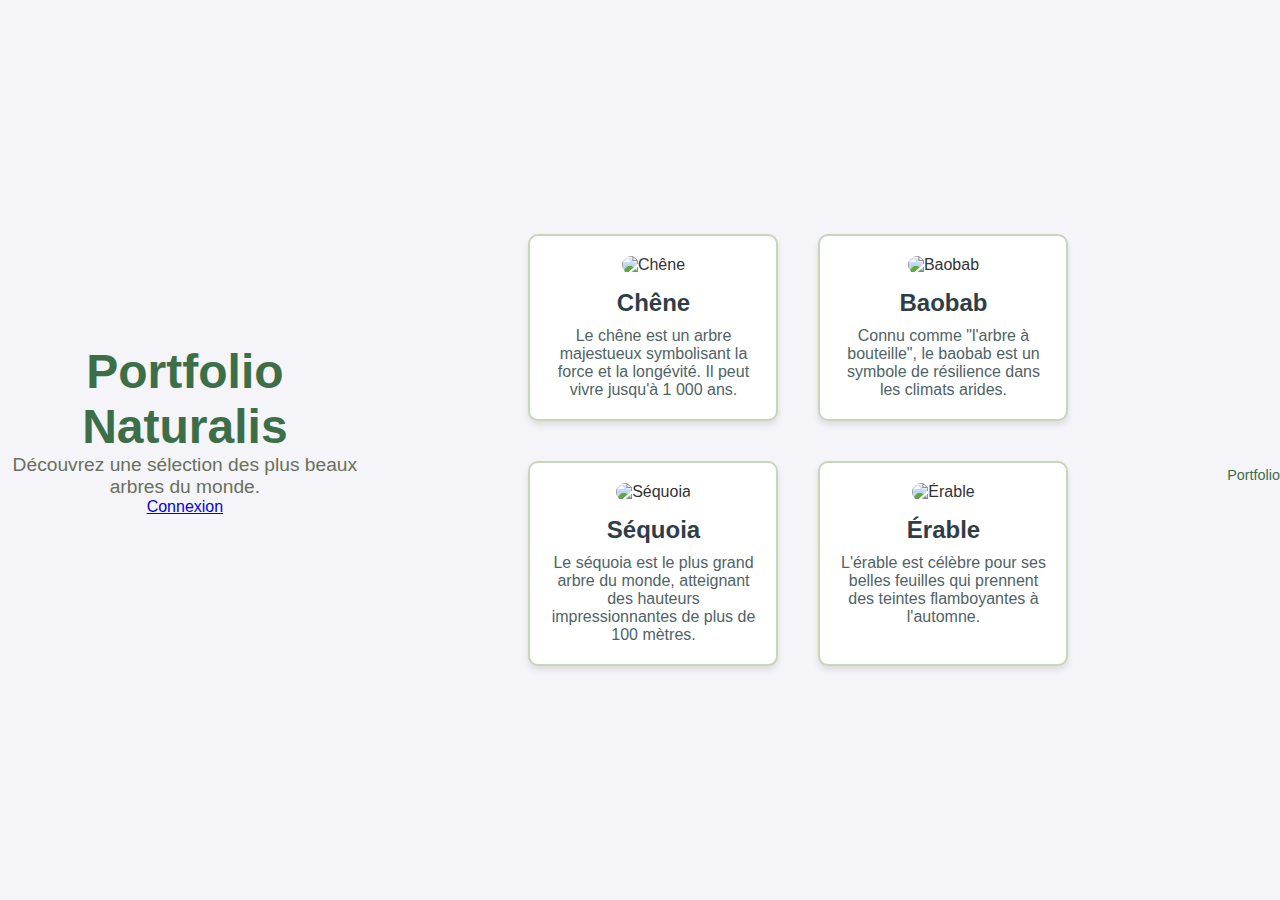
==== templates/index.html @ 7e95d8ee "login index" ====
<!DOCTYPE html>
<html lang="fr">
<head>
    <meta charset="UTF-8">
    <meta name="viewport" content="width=device-width, initial-scale=1.0">
    <title>Portfolio d'Arbres</title>
    <link rel="stylesheet" href="../static/styles.css">
    <style>
        .login-section {
            display: none; 
            margin-top: 20px;
            padding: 15px;
            border: 1px solid #ccc;
            border-radius: 5px;
            background-color: #f9f9f9;
        }
    </style>
</head>
<body>
    <header>
        <h1>Portfolio Naturalis</h1>
        <p>Découvrez une sélection des plus beaux arbres du monde.</p>
        <nav>
            <a href="#" id="loginLink">Connexion</a>
        </nav>
    </header>

    <section class="gallery">
        <div class="tree-card">
            <img src="chene.jpg" alt="Chêne">
            <h2>Chêne</h2>
            <p>Le chêne est un arbre majestueux symbolisant la force et la longévité. Il peut vivre jusqu'à 1 000 ans.</p>
        </div>
        <div class="tree-card">
            <img src="baobab.jpg" alt="Baobab">
            <h2>Baobab</h2>
            <p>Connu comme "l'arbre à bouteille", le baobab est un symbole de résilience dans les climats arides.</p>
        </div>
        <div class="tree-card">
            <img src="sequoia.jpg" alt="Séquoia">
            <h2>Séquoia</h2>
            <p>Le séquoia est le plus grand arbre du monde, atteignant des hauteurs impressionnantes de plus de 100 mètres.</p>
        </div>
        <div class="tree-card">
            <img src="erable.jpg" alt="Érable">
            <h2>Érable</h2>
            <p>L'érable est célèbre pour ses belles feuilles qui prennent des teintes flamboyantes à l'automne.</p>
        </div>
    </section>

    <section id="login" class="login-section">
        <h2>Connexion</h2>
        <form id="loginForm">
            <div>
                <label for="username">Nom d'utilisateur :</label>
                <input type="text" id="username" name="username" required>
            </div>
            <div>
                <label for="password">Mot de passe :</label>
                <input type="password" id="password" name="password" required>
            </div>
            <div>
                <button type="submit">Se connecter</button>
            </div>
        </form>
        <p id="loginMessage"></p>
    </section>

    <footer>
        <p>Portfolio </p>
    </footer>

    <script>
        
        document.getElementById('loginLink').addEventListener('click', function(event) {
            event.preventDefault(); 
            const loginSection = document.querySelector('.login-section');
            loginSection.style.display = (loginSection.style.display === 'none' || loginSection.style.display === '') ? 'block' : 'none';
        });

    
        document.getElementById('loginForm').addEventListener('submit', function(event) {
            event.preventDefault(); 
            const username = document.getElementById('username').value;
            const password = document.getElementById('password').value;

            
            if (username === "utilisateur" && password === "motdepasse") {
                document.getElementById('loginMessage').textContent = 'Connexion réussie !';
                document.getElementById('loginMessage').style.color = 'green';
            } else {
                document.getElementById('loginMessage').textContent = 'Nom d\'utilisateur ou mot de passe incorrect.';
                document.getElementById('loginMessage').style.color = 'red';
            }
        });
    </script>
</body>
</html>
---- static/styles.css ----
* {
    margin: 0;
    padding: 0;
    box-sizing: border-box;
}

body {
    font-family: 'Arial', sans-serif;
    background-color: #f4f4f9; /* Couleur de fond pour la page */
    color: #333;
    display: flex;
    justify-content: center;
    align-items: center;
    height: 100vh; /* Prend toute la hauteur de la fenêtre */
}

header {
    text-align: center;
    margin-bottom: 40px;
}

header h1 {
    font-size: 3rem;
    color: #3c6e47;
}

header p {
    font-size: 1.2rem;
    color: #6b705c;
}

.gallery {
    display: flex;
    flex-wrap: wrap;
    justify-content: center;
}

.tree-card {
    background-color: #fff;
    border: 2px solid #c8d5b9;
    border-radius: 10px;
    margin: 20px;
    padding: 20px;
    width: 250px;
    box-shadow: 0 4px 6px rgba(0, 0, 0, 0.1);
    text-align: center;
    transition: transform 0.3s ease-in-out;
}

.tree-card:hover {
    transform: translateY(-10px);
}

.tree-card img {
    max-width: 100%;
    height: auto;
    border-radius: 10px;
}

.tree-card h2 {
    font-size: 1.5rem;
    color: #2f3e46;
    margin: 15px 0 10px;
}

.tree-card p {
    font-size: 1rem;
    color: #4f6367;
}

footer {
    text-align: center;
    margin-top: 50px;
    color: #3c6e47;
    font-size: 0.9rem;
}

.login-card {
    background: white;
    padding: 20px;
    border-radius: 8px;
    box-shadow: 0 0 10px rgba(0, 0, 0, 0.1); /* Ombre autour de la carte */
    width: 300px; /* Largeur de la carte */
}

label {
    display: block;
    margin-bottom: 5px;
}

input[type="text"],
input[type="password"] {
    width: 100%;
    padding: 10px;
    margin-bottom: 15px; /* Espace entre les champs */
    border: 1px solid #ccc; /* Bordure des champs */
    border-radius: 4px;
}

input[type="submit"] {
    width: 100%;
    padding: 10px;
    background-color: #007bff; /* Couleur de fond du bouton */
    color: white; /* Couleur du texte du bouton */
    border: none;
    border-radius: 4px;
    cursor: pointer; /* Curseur qui change sur le bouton */
}

input[type="submit"]:hover {
    background-color: #0056b3; /* Couleur au survol du bouton */
}
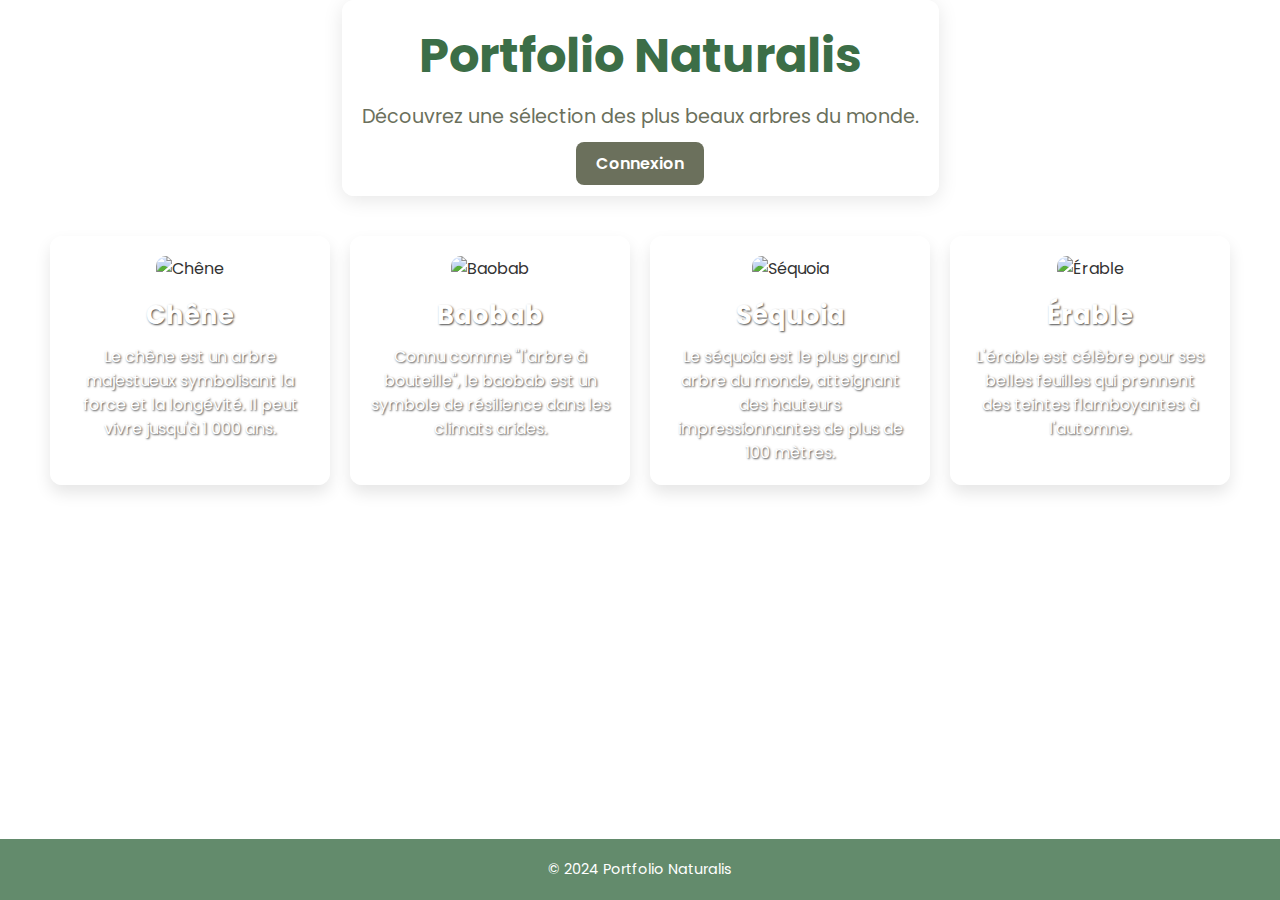
==== commit 92311f50: "index bogosse" ====
--- a/templates/index.html
+++ b/templates/index.html
@@ -5,48 +5,71 @@
     <meta name="viewport" content="width=device-width, initial-scale=1.0">
     <title>Portfolio d'Arbres</title>
     <link rel="stylesheet" href="../static/styles.css">
+    <link href="https://fonts.googleapis.com/css2?family=Poppins:wght@300;400;600&display=swap" rel="stylesheet">
     <style>
         .login-section {
-            display: none; 
+            display: none;
             margin-top: 20px;
-            padding: 15px;
-            border: 1px solid #ccc;
-            border-radius: 5px;
-            background-color: #f9f9f9;
+            padding: 20px;
+            border-radius: 8px;
+            background-color: rgba(249, 249, 249, 0.9);
+            box-shadow: 0 8px 16px rgba(0, 0, 0, 0.1);
+        }
+        .login-section h2 {
+            font-size: 1.5rem;
+            color: #3c6e47;
+            margin-bottom: 15px;
+        }
+        .login-section button {
+            padding: 10px;
+            background-color: #6b705c;
+            color: white;
+            border: none;
+            border-radius: 4px;
+            cursor: pointer;
+            width: 100%;
+            transition: background-color 0.3s ease;
+        }
+        .login-section button:hover {
+            background-color: #3c6e47;
         }
     </style>
 </head>
 <body>
     <header>
-        <h1>Portfolio Naturalis</h1>
-        <p>Découvrez une sélection des plus beaux arbres du monde.</p>
-        <nav>
-            <a href="#" id="loginLink">Connexion</a>
-        </nav>
+        <div class="container">
+            <h1>Portfolio Naturalis</h1>
+            <p>Découvrez une sélection des plus beaux arbres du monde.</p>
+            <nav>
+                <a href="#" id="loginLink" class="btn">Connexion</a>
+            </nav>
+        </div>
     </header>
 
-    <section class="gallery">
-        <div class="tree-card">
-            <img src="chene.jpg" alt="Chêne">
-            <h2>Chêne</h2>
-            <p>Le chêne est un arbre majestueux symbolisant la force et la longévité. Il peut vivre jusqu'à 1 000 ans.</p>
-        </div>
-        <div class="tree-card">
-            <img src="baobab.jpg" alt="Baobab">
-            <h2>Baobab</h2>
-            <p>Connu comme "l'arbre à bouteille", le baobab est un symbole de résilience dans les climats arides.</p>
-        </div>
-        <div class="tree-card">
-            <img src="sequoia.jpg" alt="Séquoia">
-            <h2>Séquoia</h2>
-            <p>Le séquoia est le plus grand arbre du monde, atteignant des hauteurs impressionnantes de plus de 100 mètres.</p>
-        </div>
-        <div class="tree-card">
-            <img src="erable.jpg" alt="Érable">
-            <h2>Érable</h2>
-            <p>L'érable est célèbre pour ses belles feuilles qui prennent des teintes flamboyantes à l'automne.</p>
-        </div>
-    </section>
+    <main>
+        <section class="gallery">
+            <div class="tree-card">
+                <img src="chene.jpg" alt="Chêne">
+                <h2>Chêne</h2>
+                <p>Le chêne est un arbre majestueux symbolisant la force et la longévité. Il peut vivre jusqu'à 1 000 ans.</p>
+            </div>
+            <div class="tree-card">
+                <img src="baobab.jpg" alt="Baobab">
+                <h2>Baobab</h2>
+                <p>Connu comme "l'arbre à bouteille", le baobab est un symbole de résilience dans les climats arides.</p>
+            </div>
+            <div class="tree-card">
+                <img src="sequoia.jpg" alt="Séquoia">
+                <h2>Séquoia</h2>
+                <p>Le séquoia est le plus grand arbre du monde, atteignant des hauteurs impressionnantes de plus de 100 mètres.</p>
+            </div>
+            <div class="tree-card">
+                <img src="erable.jpg" alt="Érable">
+                <h2>Érable</h2>
+                <p>L'érable est célèbre pour ses belles feuilles qui prennent des teintes flamboyantes à l'automne.</p>
+            </div>
+        </section>
+    </main>
 
     <section id="login" class="login-section">
         <h2>Connexion</h2>
@@ -67,24 +90,21 @@
     </section>
 
     <footer>
-        <p>Portfolio </p>
+        <p>&copy; 2024 Portfolio Naturalis</p>
     </footer>
 
     <script>
-        
         document.getElementById('loginLink').addEventListener('click', function(event) {
-            event.preventDefault(); 
+            event.preventDefault();
             const loginSection = document.querySelector('.login-section');
             loginSection.style.display = (loginSection.style.display === 'none' || loginSection.style.display === '') ? 'block' : 'none';
         });
 
-    
         document.getElementById('loginForm').addEventListener('submit', function(event) {
-            event.preventDefault(); 
+            event.preventDefault();
             const username = document.getElementById('username').value;
             const password = document.getElementById('password').value;
 
-            
             if (username === "utilisateur" && password === "motdepasse") {
                 document.getElementById('loginMessage').textContent = 'Connexion réussie !';
                 document.getElementById('loginMessage').style.color = 'green';
--- a/static/styles.css
+++ b/static/styles.css
@@ -1,3 +1,7 @@
+/* Import de Google Font */
+@import url('https://fonts.googleapis.com/css2?family=Poppins:wght@300;400;600&display=swap');
+
+/* Réinitialisation des marges et des paddings */
 * {
     margin: 0;
     padding: 0;
@@ -5,108 +9,133 @@
 }
 
 body {
-    font-family: 'Arial', sans-serif;
-    background-color: #f4f4f9; /* Couleur de fond pour la page */
+    font-family: 'Poppins', sans-serif;
+    background-image: url('https://images.unsplash.com/photo-1511497584788-876760111969?fm=jpg&q=60&w=3000&ixlib=rb-4.0.3&ixid=M3wxMjA3fDB8MHxleHBsb3JlLWZlZWR8MTN8fHxlbnwwfHx8fHw%3D'); /* Lien vers une image de fond */
+    background-size: cover; /* Couvre tout l'arrière-plan */
+    background-position: center; /* Centre l'image */
+    background-repeat: no-repeat; /* Évite la répétition de l'image */
+    background-attachment: fixed; /* Effet de parallaxe */
     color: #333;
     display: flex;
-    justify-content: center;
+    flex-direction: column;
     align-items: center;
-    height: 100vh; /* Prend toute la hauteur de la fenêtre */
+    min-height: 100vh;
 }
 
-header {
+/* Style du container principal */
+.container {
     text-align: center;
     margin-bottom: 40px;
+    padding: 20px;
+    background-color: rgba(255, 255, 255, 0.8); /* Fond blanc légèrement transparent */
+    border-radius: 12px;
+    box-shadow: 0 4px 20px rgba(0, 0, 0, 0.1);
 }
 
+/* Styles du header */
 header h1 {
     font-size: 3rem;
     color: #3c6e47;
+    margin-bottom: 10px;
 }
 
 header p {
     font-size: 1.2rem;
     color: #6b705c;
+    margin-bottom: 20px;
 }
 
+/* Style pour le bouton de connexion */
+nav .btn {
+    background-color: #6b705c;
+    color: white;
+    padding: 10px 20px;
+    border-radius: 8px;
+    text-decoration: none;
+    font-weight: 600;
+    transition: background-color 0.3s ease;
+}
+
+nav .btn:hover {
+    background-color: #3c6e47;
+}
+
+/* Style pour la galerie des arbres */
 .gallery {
     display: flex;
     flex-wrap: wrap;
     justify-content: center;
+    gap: 20px;
+    padding-bottom: 40px;
 }
 
+/* Styles des cartes d'arbres */
 .tree-card {
-    background-color: #fff;
-    border: 2px solid #c8d5b9;
-    border-radius: 10px;
-    margin: 20px;
+    background-color: rgba(255, 255, 255, 0.8); /* Fond blanc légèrement transparent */
+    border-radius: 12px;
     padding: 20px;
-    width: 250px;
-    box-shadow: 0 4px 6px rgba(0, 0, 0, 0.1);
+    width: 280px;
+    box-shadow: 0 8px 16px rgba(0, 0, 0, 0.1);
+    transition: transform 0.3s ease, box-shadow 0.3s ease;
     text-align: center;
-    transition: transform 0.3s ease-in-out;
+    background-size: cover; /* Couvre tout l'arrière-plan */
+    background-position: center; /* Centre l'image */
+}
+
+/* Images de fond pour chaque carte */
+.tree-card:nth-child(1) {
+    background-image: url('https://c8.alamy.com/compfr/f5a2ea/les-feuilles-d-automne-arriere-plan-feuilles-de-chene-et-de-glands-f5a2ea.jpg'); /*chene*/
+}
+
+.tree-card:nth-child(2) {
+    background-image: url('https://media.istockphoto.com/id/1089798626/fr/photo/adansonia-digitata-ou-baobab-feuilles-darbre-vert.jpg?s=612x612&w=0&k=20&c=flCzY2GCA_ldwOrEKlNcIcgVA-MxH6y-kRp_ICervzk='); /* le baobab */
+}
+
+.tree-card:nth-child(3) {
+    background-image: url('https://images.squarespace-cdn.com/content/v1/5d27d0c88dbb32000183e6d8/1678852568316-VRL6VNNOW83XOV2FMV1W/Giant+Sequoia+4+-+Square.png?format=1500w'); /* le séquoia */
+}
+
+.tree-card:nth-child(4) {
+    background-image: url('https://www.publicdomainpictures.net/pictures/30000/nahled/maple-leaves-background.jpg'); /*  l'érable */
 }
 
 .tree-card:hover {
     transform: translateY(-10px);
+    box-shadow: 0 16px 24px rgba(0, 0, 0, 0.2);
 }
 
 .tree-card img {
-    max-width: 100%;
+    width: 100%;
     height: auto;
     border-radius: 10px;
+    margin-bottom: 15px;
 }
 
 .tree-card h2 {
-    font-size: 1.5rem;
-    color: #2f3e46;
-    margin: 15px 0 10px;
+    font-size: 1.6rem;
+    color: #fff; /* Texte en blanc */
+    margin-bottom: 10px;
+    text-shadow: 1px 1px 2px rgba(0, 0, 0, 0.7); /* Ombre pour le texte */
 }
 
 .tree-card p {
     font-size: 1rem;
-    color: #4f6367;
+    color: #fff; /* Texte en blanc */
+    line-height: 1.5;
+    text-shadow: 1px 1px 2px rgba(0, 0, 0, 0.7); /* Ombre pour le texte */
 }
 
+/* Style du footer */
 footer {
+    background-color: rgba(60, 110, 71, 0.8);
+    color: white;
+    padding: 20px 0;
     text-align: center;
-    margin-top: 50px;
-    color: #3c6e47;
+    width: 100%;
+    margin-top: auto;
+}
+
+footer p {
+    margin: 0;
     font-size: 0.9rem;
 }
-
-.login-card {
-    background: white;
-    padding: 20px;
-    border-radius: 8px;
-    box-shadow: 0 0 10px rgba(0, 0, 0, 0.1); /* Ombre autour de la carte */
-    width: 300px; /* Largeur de la carte */
-}
-
-label {
-    display: block;
-    margin-bottom: 5px;
-}
-
-input[type="text"],
-input[type="password"] {
-    width: 100%;
-    padding: 10px;
-    margin-bottom: 15px; /* Espace entre les champs */
-    border: 1px solid #ccc; /* Bordure des champs */
-    border-radius: 4px;
-}
-
-input[type="submit"] {
-    width: 100%;
-    padding: 10px;
-    background-color: #007bff; /* Couleur de fond du bouton */
-    color: white; /* Couleur du texte du bouton */
-    border: none;
-    border-radius: 4px;
-    cursor: pointer; /* Curseur qui change sur le bouton */
-}
-
-input[type="submit"]:hover {
-    background-color: #0056b3; /* Couleur au survol du bouton */
-}
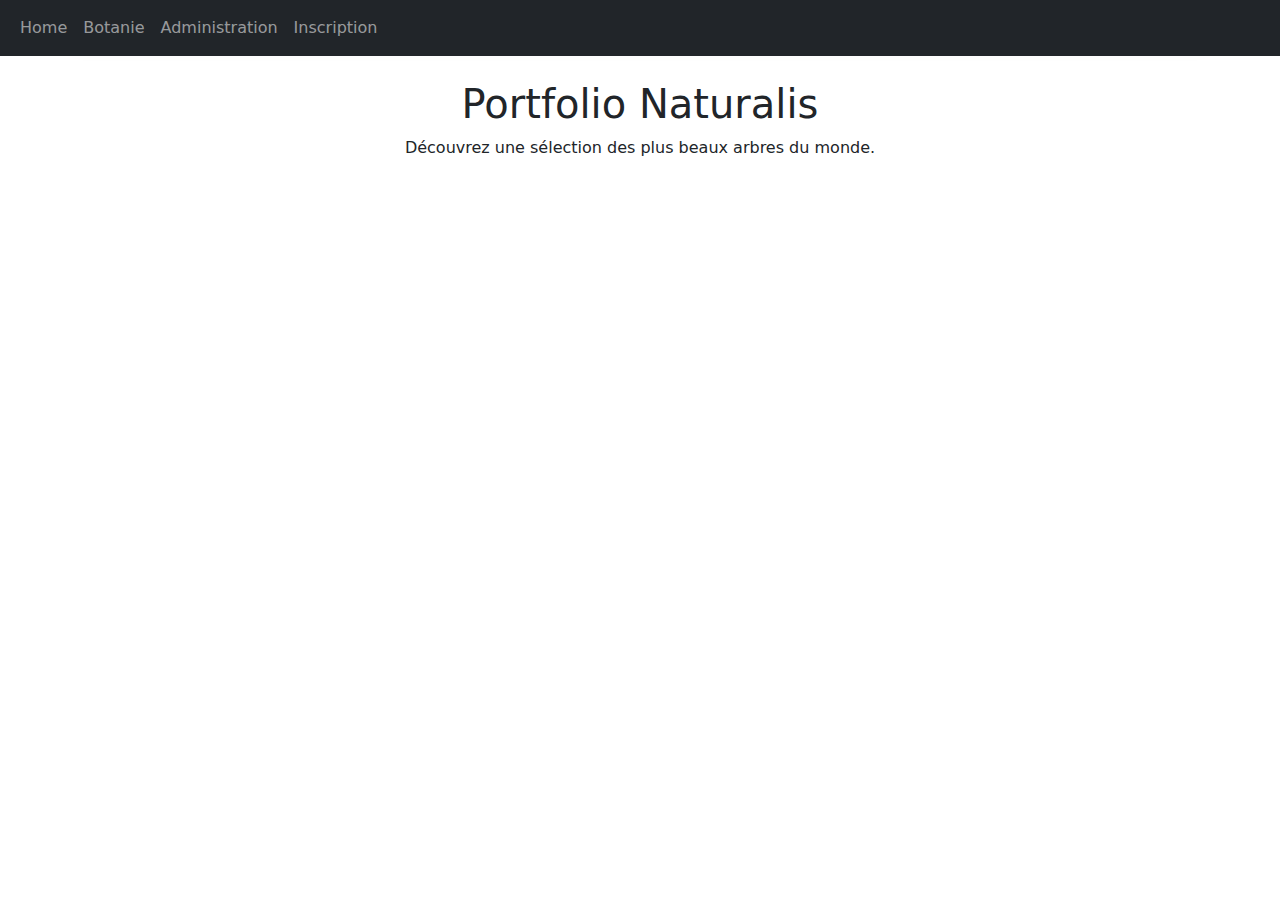
==== commit d47c07cb: "navbar et botanie ect" ====
--- a/templates/index.html
+++ b/templates/index.html
@@ -6,6 +6,8 @@
     <title>Portfolio d'Arbres</title>
     <link rel="stylesheet" href="../static/styles.css">
     <link href="https://fonts.googleapis.com/css2?family=Poppins:wght@300;400;600&display=swap" rel="stylesheet">
+    <link href="https://cdn.jsdelivr.net/npm/bootstrap@5.3.3/dist/css/bootstrap.min.css" rel="stylesheet">
+    <script src="https://cdn.jsdelivr.net/npm/bootstrap@5.3.3/dist/js/bootstrap.bundle.min.js"></script>
     <style>
         .login-section {
             display: none;
@@ -36,83 +38,34 @@
     </style>
 </head>
 <body>
-    <header>
-        <div class="container">
+    <nav class="navbar navbar-expand-sm bg-dark navbar-dark fixed-top">
+
+            <div class="container-fluid">
+              <!-- Links -->
+              <ul class="navbar-nav">
+                <li class="nav-item">
+                    <a class="nav-link" href="/"> Home</a>
+                  </li>
+                <li class="nav-item">
+                  <a class="nav-link" href="/arbre"> Botanie</a>
+                </li>
+                <li class="nav-item">
+                  <a class="nav-link" href="/add-tree"> Administration</a>
+                </li>
+                <li class="nav-item">
+                  <a class="nav-link" href="/register">Inscription</a>
+                </li>
+                
+              </ul>
+            </div>
+          
+        </nav>
+        <div class="container"></div>
             <h1>Portfolio Naturalis</h1>
             <p>Découvrez une sélection des plus beaux arbres du monde.</p>
-            <nav>
-                <a href="#" id="loginLink" class="btn">Connexion</a>
-            </nav>
         </div>
-    </header>
-
-    <main>
-        <section class="gallery">
-            <div class="tree-card">
-                <img src="chene.jpg" alt="Chêne">
-                <h2>Chêne</h2>
-                <p>Le chêne est un arbre majestueux symbolisant la force et la longévité. Il peut vivre jusqu'à 1 000 ans.</p>
-            </div>
-            <div class="tree-card">
-                <img src="baobab.jpg" alt="Baobab">
-                <h2>Baobab</h2>
-                <p>Connu comme "l'arbre à bouteille", le baobab est un symbole de résilience dans les climats arides.</p>
-            </div>
-            <div class="tree-card">
-                <img src="sequoia.jpg" alt="Séquoia">
-                <h2>Séquoia</h2>
-                <p>Le séquoia est le plus grand arbre du monde, atteignant des hauteurs impressionnantes de plus de 100 mètres.</p>
-            </div>
-            <div class="tree-card">
-                <img src="erable.jpg" alt="Érable">
-                <h2>Érable</h2>
-                <p>L'érable est célèbre pour ses belles feuilles qui prennent des teintes flamboyantes à l'automne.</p>
-            </div>
-        </section>
-    </main>
-
-    <section id="login" class="login-section">
-        <h2>Connexion</h2>
-        <form id="loginForm">
-            <div>
-                <label for="username">Nom d'utilisateur :</label>
-                <input type="text" id="username" name="username" required>
-            </div>
-            <div>
-                <label for="password">Mot de passe :</label>
-                <input type="password" id="password" name="password" required>
-            </div>
-            <div>
-                <button type="submit">Se connecter</button>
-            </div>
-        </form>
-        <p id="loginMessage"></p>
-    </section>
-
-    <footer>
+    <!-- <footer>
         <p>&copy; 2024 Portfolio Naturalis</p>
-    </footer>
-
-    <script>
-        document.getElementById('loginLink').addEventListener('click', function(event) {
-            event.preventDefault();
-            const loginSection = document.querySelector('.login-section');
-            loginSection.style.display = (loginSection.style.display === 'none' || loginSection.style.display === '') ? 'block' : 'none';
-        });
-
-        document.getElementById('loginForm').addEventListener('submit', function(event) {
-            event.preventDefault();
-            const username = document.getElementById('username').value;
-            const password = document.getElementById('password').value;
-
-            if (username === "utilisateur" && password === "motdepasse") {
-                document.getElementById('loginMessage').textContent = 'Connexion réussie !';
-                document.getElementById('loginMessage').style.color = 'green';
-            } else {
-                document.getElementById('loginMessage').textContent = 'Nom d\'utilisateur ou mot de passe incorrect.';
-                document.getElementById('loginMessage').style.color = 'red';
-            }
-        });
-    </script>
+    </footer> -->
 </body>
 </html>
--- a/static/styles.css
+++ b/static/styles.css
@@ -82,23 +82,6 @@
     background-position: center; /* Centre l'image */
 }
 
-/* Images de fond pour chaque carte */
-.tree-card:nth-child(1) {
-    background-image: url('https://c8.alamy.com/compfr/f5a2ea/les-feuilles-d-automne-arriere-plan-feuilles-de-chene-et-de-glands-f5a2ea.jpg'); /*chene*/
-}
-
-.tree-card:nth-child(2) {
-    background-image: url('https://media.istockphoto.com/id/1089798626/fr/photo/adansonia-digitata-ou-baobab-feuilles-darbre-vert.jpg?s=612x612&w=0&k=20&c=flCzY2GCA_ldwOrEKlNcIcgVA-MxH6y-kRp_ICervzk='); /* le baobab */
-}
-
-.tree-card:nth-child(3) {
-    background-image: url('https://images.squarespace-cdn.com/content/v1/5d27d0c88dbb32000183e6d8/1678852568316-VRL6VNNOW83XOV2FMV1W/Giant+Sequoia+4+-+Square.png?format=1500w'); /* le séquoia */
-}
-
-.tree-card:nth-child(4) {
-    background-image: url('https://www.publicdomainpictures.net/pictures/30000/nahled/maple-leaves-background.jpg'); /*  l'érable */
-}
-
 .tree-card:hover {
     transform: translateY(-10px);
     box-shadow: 0 16px 24px rgba(0, 0, 0, 0.2);
@@ -139,3 +122,4 @@
     margin: 0;
     font-size: 0.9rem;
 }
+
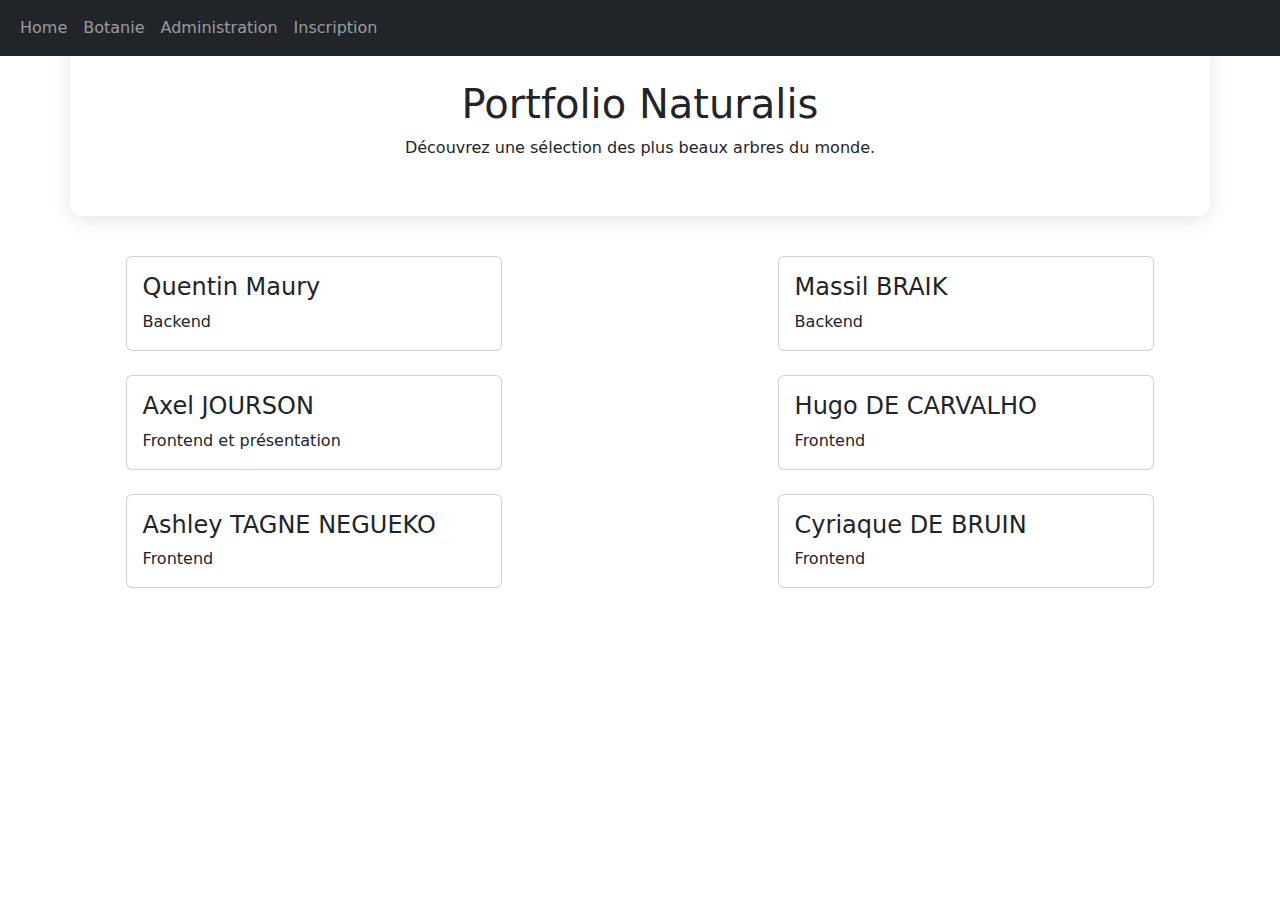
==== commit 0dcc937d: "changement index.html" ====
--- a/templates/index.html
+++ b/templates/index.html
@@ -60,10 +60,68 @@
             </div>
           
         </nav>
-        <div class="container"></div>
+        <section class="gallery"></section>
+        </section>
+        <div class="container">
             <h1>Portfolio Naturalis</h1>
             <p>Découvrez une sélection des plus beaux arbres du monde.</p>
         </div>
+        <div class="row">
+            <div class="col-md-6 mb-4">
+                <div class="card">
+                    <div class="card-body">
+                        <h4 class="card-title">Quentin Maury</h4>
+                        <p class="card-text">Backend</p>
+                    </div>
+                </div>
+            </div>
+
+            <div class="col-md-6 mb-4">
+                <div class="card">
+                    <div class="card-body">
+                        <h4 class="card-title">Massil BRAIK</h4>
+                        <p class="card-text">Backend</p>
+                    </div>
+                </div>
+            </div>
+
+            <div class="col-md-6 mb-4">
+                <div class="card">
+                    <div class="card-body">
+                        <h4 class="card-title">Axel JOURSON</h4>
+                        <p class="card-text">Frontend et présentation</p>
+                    </div>
+                </div>
+            </div>
+
+            <div class="col-md-6 mb-4">
+                <div class="card">
+                    <div class="card-body">
+                        <h4 class="card-title">Hugo DE CARVALHO</h4>
+                        <p class="card-text">Frontend</p>
+                    </div>
+                </div>
+            </div>
+
+            <div class="col-md-6 mb-4">
+                <div class="card">
+                    <div class="card-body">
+                        <h4 class="card-title">Ashley TAGNE NEGUEKO</h4>
+                        <p class="card-text">Frontend</p>
+                    </div>
+                </div>
+            </div>
+
+            <div class="col-md-6 mb-4">
+                <div class="card">
+                    <div class="card-body">
+                        <h4 class="card-title">Cyriaque DE BRUIN</h4>
+                        <p class="card-text">Frontend</p>
+                    </div>
+                </div>
+            </div>
+        </div>
+    </div>
     <!-- <footer>
         <p>&copy; 2024 Portfolio Naturalis</p>
     </footer> -->
--- a/static/styles.css
+++ b/static/styles.css
@@ -26,10 +26,15 @@
 .container {
     text-align: center;
     margin-bottom: 40px;
-    padding: 20px;
+    padding: 40px;
     background-color: rgba(255, 255, 255, 0.8); /* Fond blanc légèrement transparent */
     border-radius: 12px;
     box-shadow: 0 4px 20px rgba(0, 0, 0, 0.1);
+}
+
+.card {
+    max-width: 60%;
+    margin: 0 auto;
 }
 
 /* Styles du header */
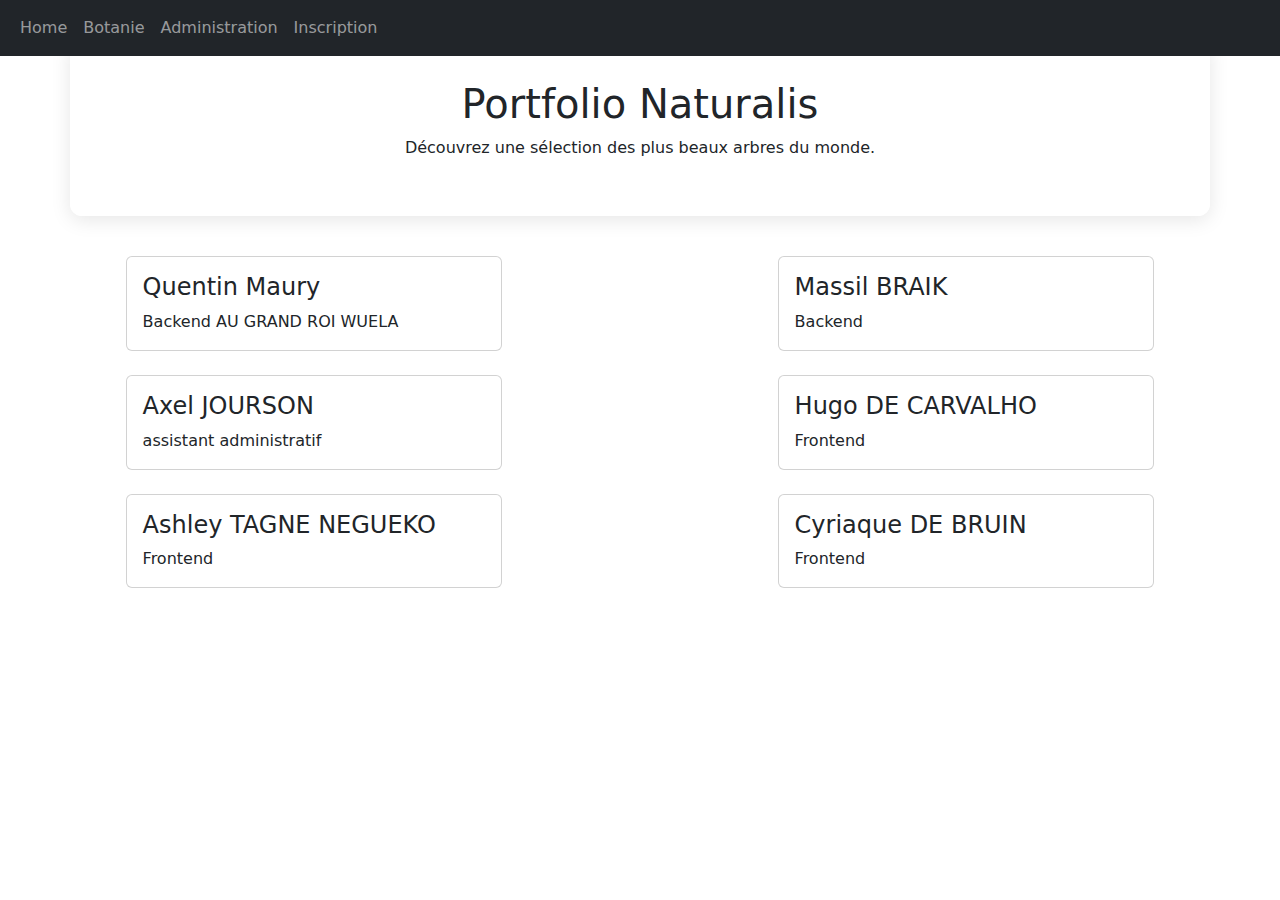
==== commit d1042ad5: "correction role index" ====
--- a/templates/index.html
+++ b/templates/index.html
@@ -71,7 +71,7 @@
                 <div class="card">
                     <div class="card-body">
                         <h4 class="card-title">Quentin Maury</h4>
-                        <p class="card-text">Backend</p>
+                        <p class="card-text">Backend AU GRAND ROI WUELA</p>
                     </div>
                 </div>
             </div>
@@ -89,7 +89,7 @@
                 <div class="card">
                     <div class="card-body">
                         <h4 class="card-title">Axel JOURSON</h4>
-                        <p class="card-text">Frontend et présentation</p>
+                        <p class="card-text">assistant administratif</p>
                     </div>
                 </div>
             </div>
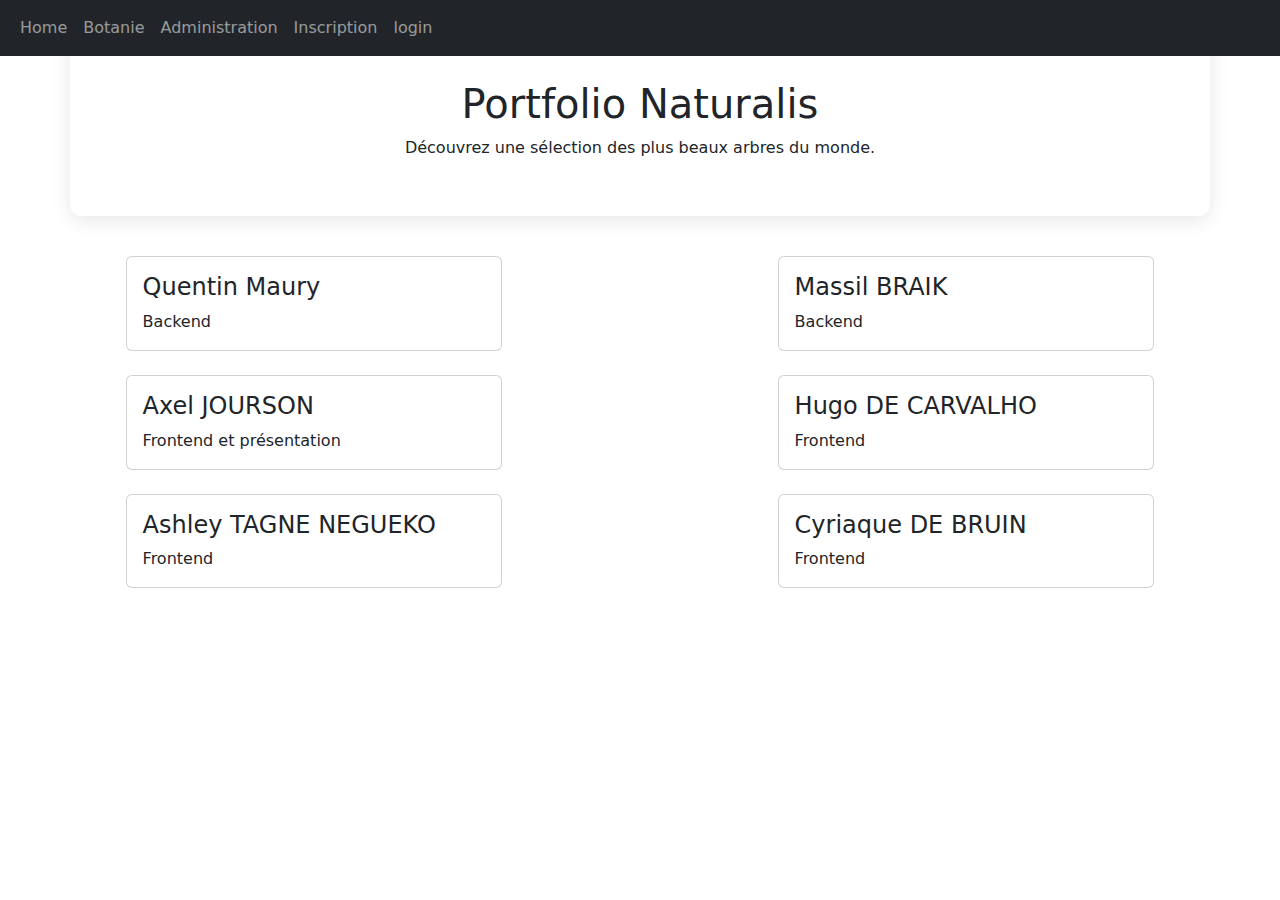
==== commit afa34eb7: "navbar login" ====
--- a/templates/index.html
+++ b/templates/index.html
@@ -55,6 +55,9 @@
                 <li class="nav-item">
                   <a class="nav-link" href="/register">Inscription</a>
                 </li>
+                <li class="nav-item"></li>
+                    <a class="nav-link" href="/login">login</a>
+                </li>
                 
               </ul>
             </div>
@@ -71,7 +74,7 @@
                 <div class="card">
                     <div class="card-body">
                         <h4 class="card-title">Quentin Maury</h4>
-                        <p class="card-text">Backend AU GRAND ROI WUELA</p>
+                        <p class="card-text">Backend</p>
                     </div>
                 </div>
             </div>
@@ -89,7 +92,7 @@
                 <div class="card">
                     <div class="card-body">
                         <h4 class="card-title">Axel JOURSON</h4>
-                        <p class="card-text">assistant administratif</p>
+                        <p class="card-text">Frontend et présentation</p>
                     </div>
                 </div>
             </div>
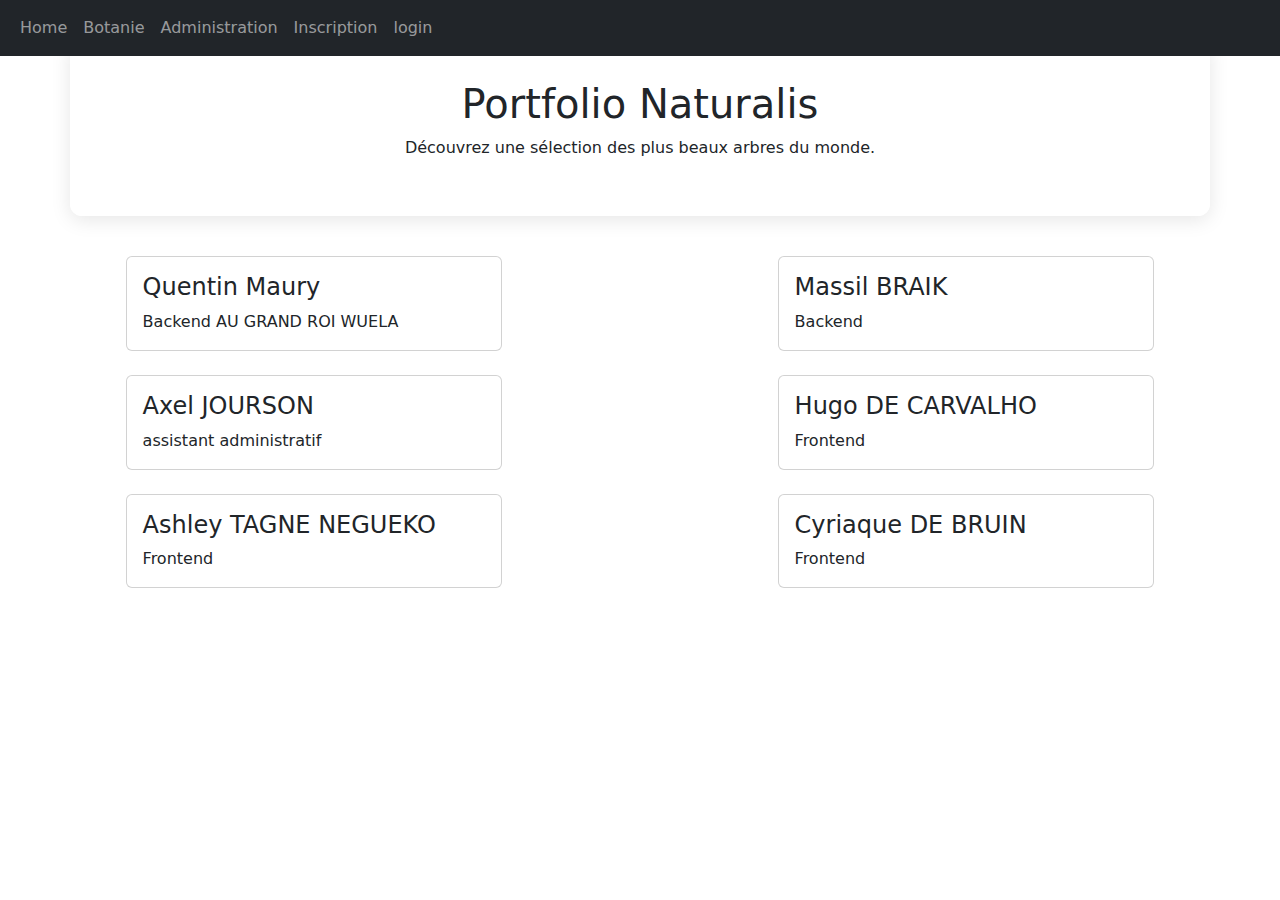
==== commit 605a4dbd: "Merge branch 'main' of https://github.com/Wuelass/PortFolio-HAMAQ" ====
--- a/templates/index.html
+++ b/templates/index.html
@@ -74,7 +74,7 @@
                 <div class="card">
                     <div class="card-body">
                         <h4 class="card-title">Quentin Maury</h4>
-                        <p class="card-text">Backend</p>
+                        <p class="card-text">Backend AU GRAND ROI WUELA</p>
                     </div>
                 </div>
             </div>
@@ -92,7 +92,7 @@
                 <div class="card">
                     <div class="card-body">
                         <h4 class="card-title">Axel JOURSON</h4>
-                        <p class="card-text">Frontend et présentation</p>
+                        <p class="card-text">assistant administratif</p>
                     </div>
                 </div>
             </div>
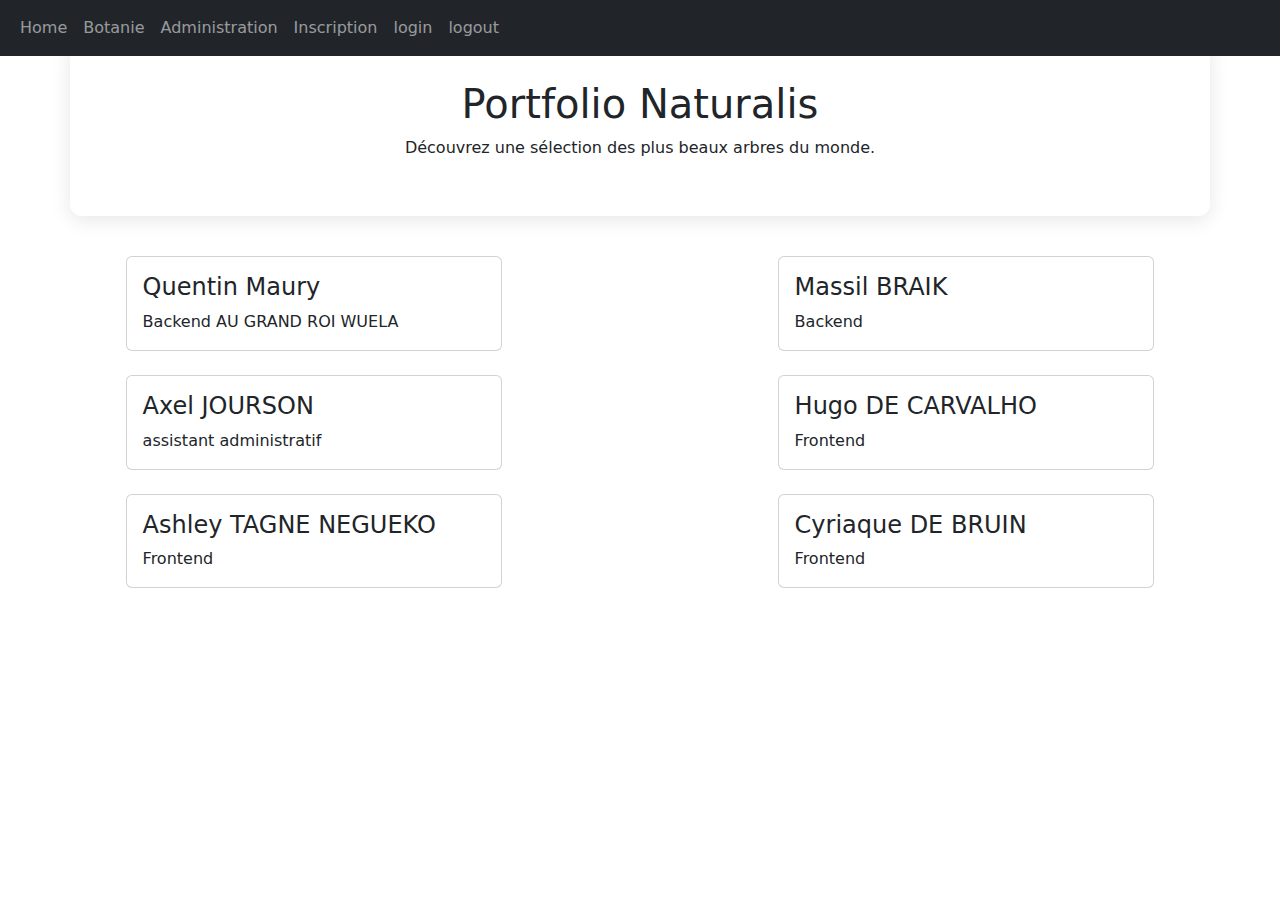
==== commit a2af43ab: "logout bouton in index.html's navbar" ====
--- a/templates/index.html
+++ b/templates/index.html
@@ -57,6 +57,9 @@
                 </li>
                 <li class="nav-item"></li>
                     <a class="nav-link" href="/login">login</a>
+                </li>
+                <li class="nav-item"></li>
+                    <a class="nav-link" href="/logout">logout</a>
                 </li>
                 
               </ul>
